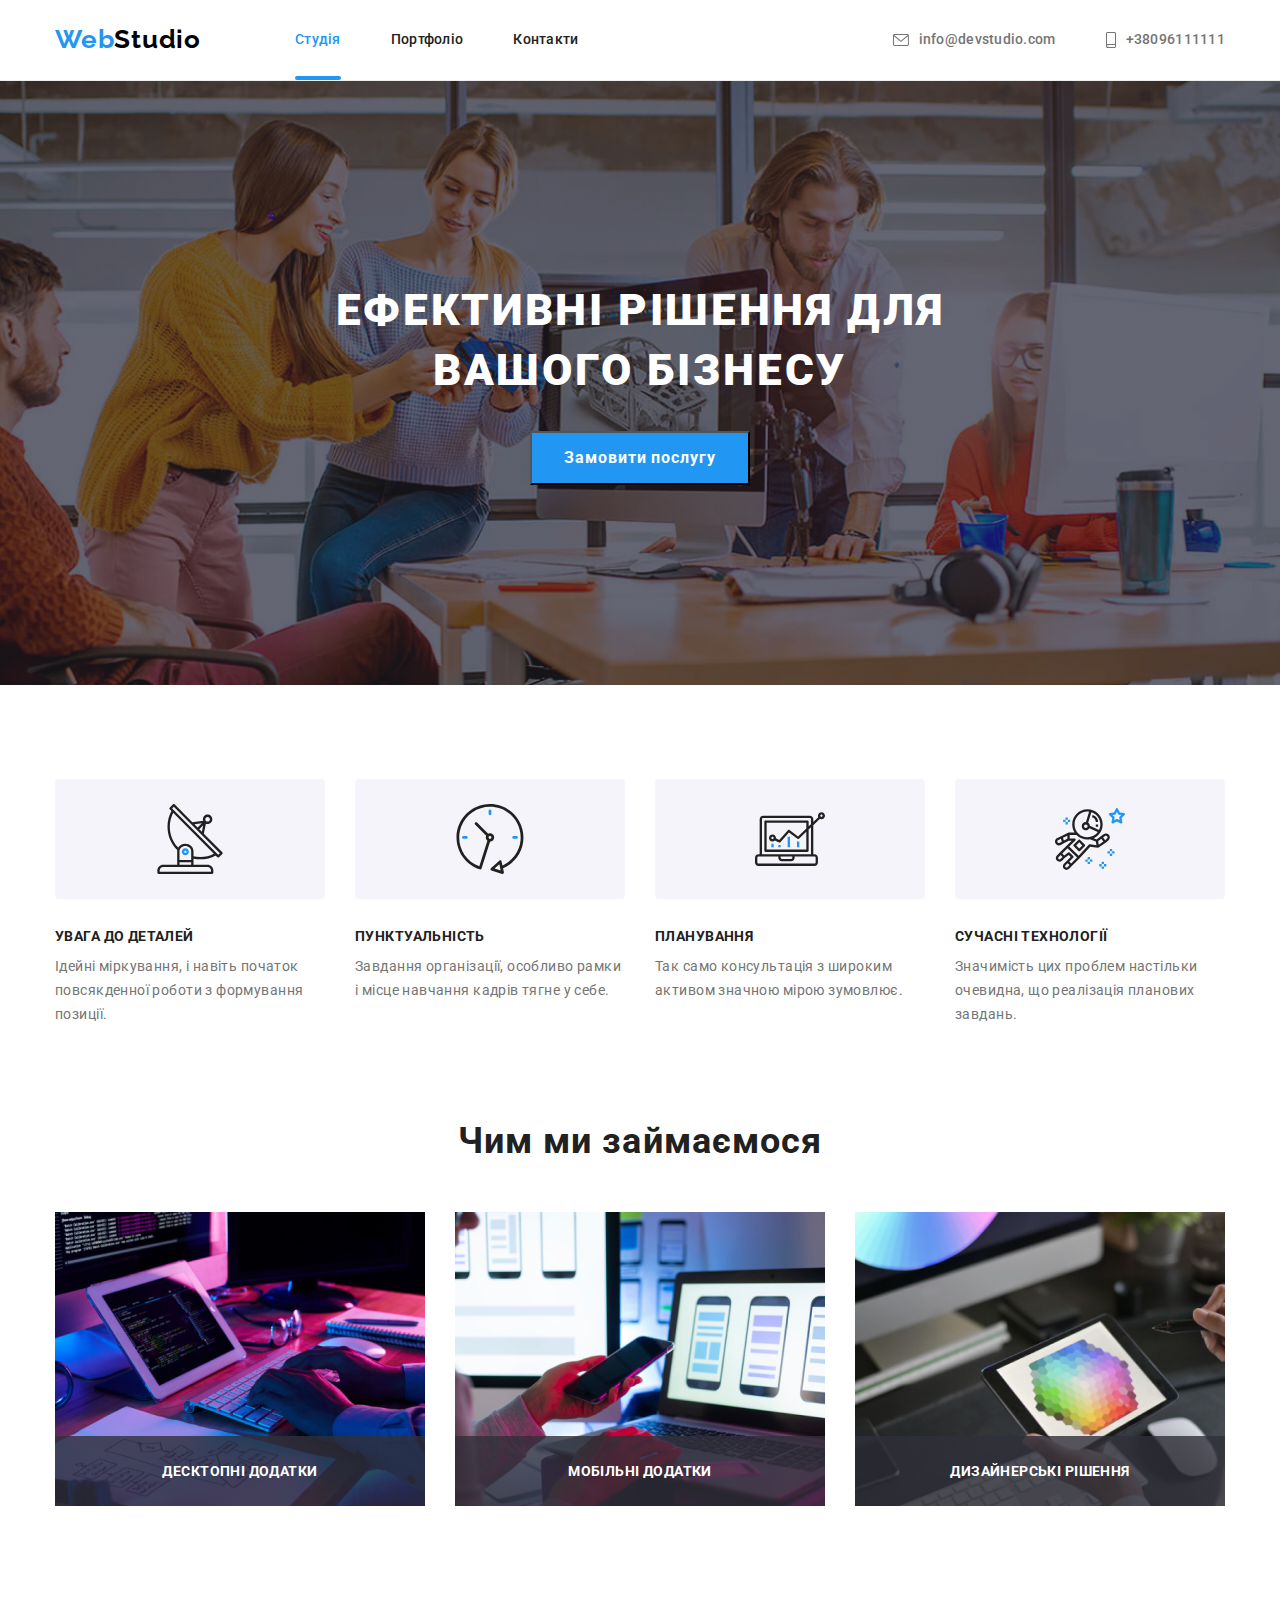
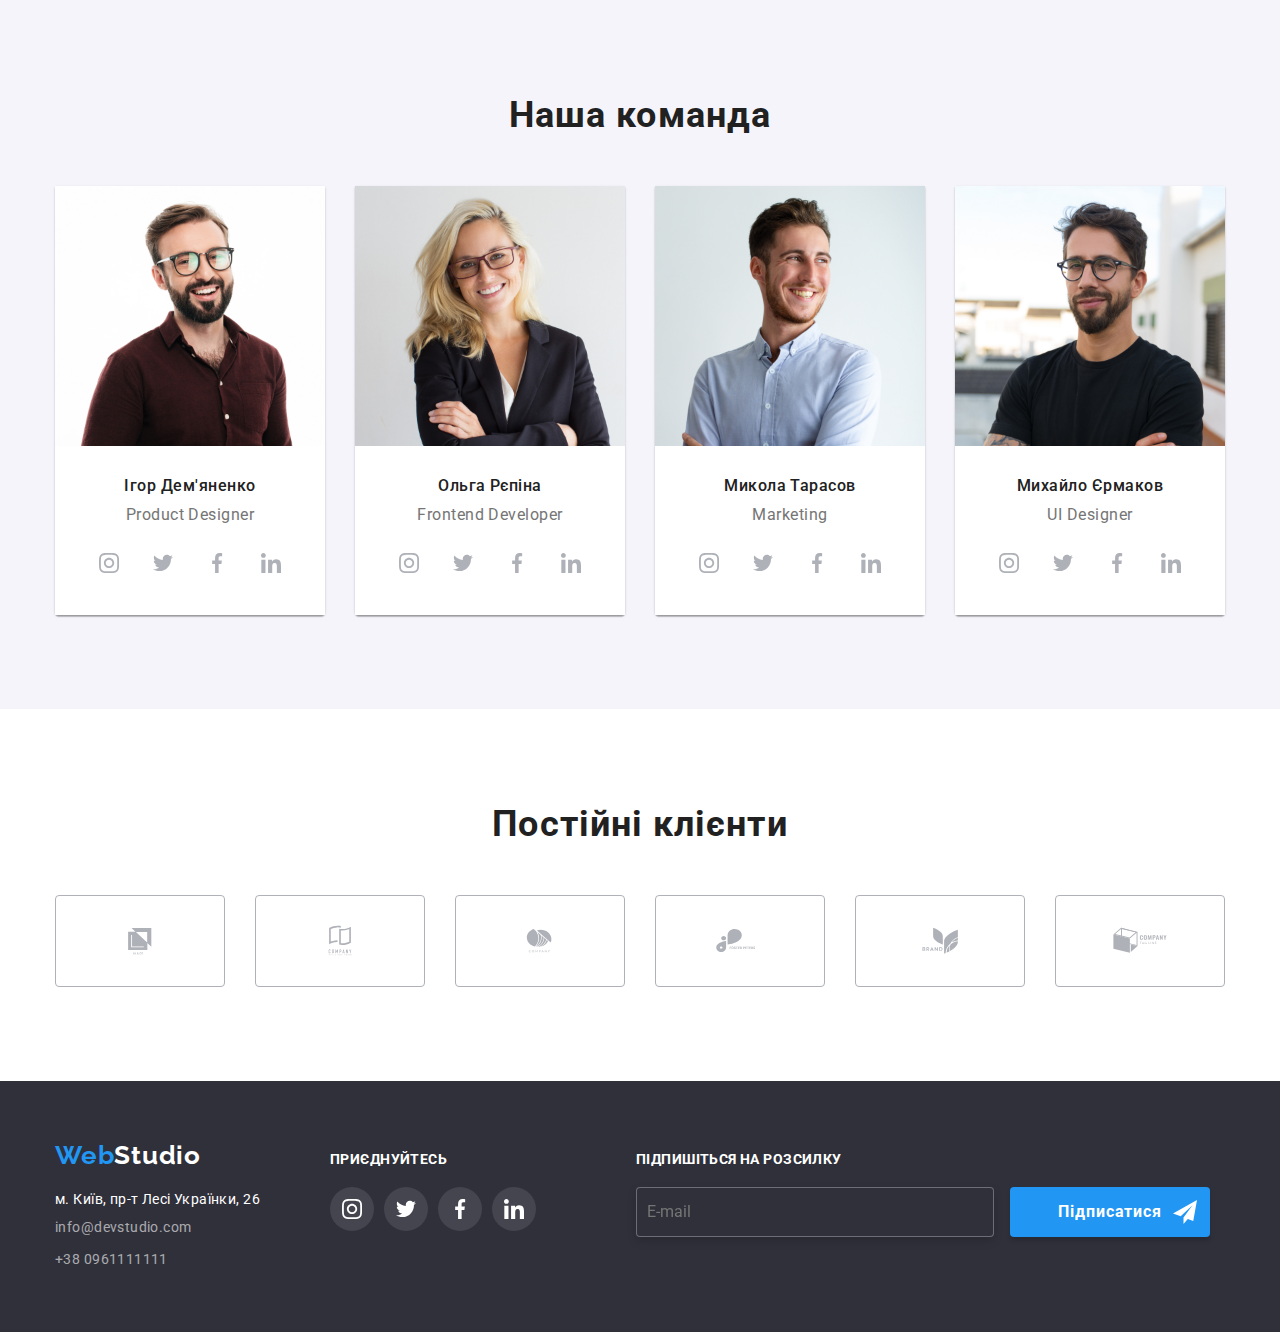
==== index.html @ 2a067285 "update1.css" ====
<!DOCTYPE html>
<html lang="uk">
  <head>
    <meta charset="UTF-8" />
    <meta http-equiv="X-UA-Compatible" content="IE=edge" />
    <meta name="viewport" content="width=device-width, initial-scale=1.0" />
    <link rel="preconnect" href="https://fonts.googleapis.com" />
    <link rel="preconnect" href="https://fonts.gstatic.com" crossorigin />
    <link
      href="https://fonts.googleapis.com/css2?family=Raleway:wght@700&family=Roboto:wght@400;500;700;900&display=swap"
      rel="stylesheet"
    />
    <link
      rel="stylesheet"
      href="https://cdnjs.cloudflare.com/ajax/libs/modern-normalize/1.1.0/modern-normalize.min.css"
    />

    <link rel="stylesheet" href="./css/style.css" />
    <title>Document</title>
  </head>
  <body>
    <header class="page-header">
      <!-- logo -->
      <div class="container main-nav">
        <nav class="logo-item">
          <a href="" class="logo-header">
            Web<span class="logo-item-header">Studio</span>
          </a>
          <!-- navigation -->
          <ul class="nav-list">
            <li class="item">
              <a href="./index.html" class="nav-list-link active-page"
                >Студія</a
              >
            </li>
            <li class="item">
              <a href="./portfolio.html" class="nav-list-link">Портфоліо</a>
            </li>
            <li class="item"><a href="" class="nav-list-link">Контакти</a></li>
          </ul>
        </nav>

        <!-- contacts -->

        <ul class="contacts-list">
          <li class="item">
            <a href="mailto:info@devstudio.com" class="contact-list-link"
              ><svg class="icon" width="16px" height="12px">
                <use href="./images/icons.svg/sprite11.svg#envelope-2"></use>
              </svg>
              info@devstudio.com</a
            >
          </li>
          <li class="item">
            <a href="tel:+380961111111" class="contact-list-link"
              ><svg class="icon" width="10px" height="16px">
                <use href="./images/icons.svg/sprite11.svg#smartphone2"></use>
              </svg>
              +38096111111</a
            >
          </li>
        </ul>
      </div>
    </header>

    <main>
      <section class="section hero">
        <div class="container">
          <h1 class="hero-text">Ефективні рішення для вашого бізнесу</h1>

          <button class="hero-button" data-modal-open type="button">
            Замовити послугу
          </button>
        </div>
        <!-- <div class="backdrop is-hidden" data-modal>
          <div class="modal">
            

            <button class="close-icon" type="button" data-modal-close>
              <svg width="18px" height="18px">
                <use href="./images/icons.svg/sprite1.svg#close-icon"></use>
              </svg>
            </button>
            <form class="contact-form">
              <p>Залиште свої дані, ми вам передзвонимо</p>
              <label class="contact-form-field">
                Ім'я
                <input
                  name="user_name"
                 
                  class="contact-form-input"
                  type="text"
                  required
                  pattern="^[а-яА-Я]+\s[а-яА-Я]+$"
                  title="Username must be two words separated by space."
                />
              </label>
              <label class="contact-form-field">
                Телефон
                <input
                  name="user_phone"
                 
                  class="contact-form-input"
                  type="tel"
                  required
                  pattern="/^(\s*)?(\+)?([- _():=+]?\d[- _():=+]?){10,14}(\s*)?$/"
                  title="096-xx-xx-xx"
                />
              </label>
              <label class="contact-form-field">
                Пошта
                <input
                  name="user_email"
                  required
                  class="contact-form-input"
                  type="email"
                  title=".....@.xxx"
                />
              </label>
              <label>
                Коментар
                <textarea
                  name=""
                  class="contact-form-message"
                  placeholder="Введіть текст"
                ></textarea>
              </label>
              <div class="contact-form-checkbox-wrapper">
                <input
                  name="accept-policy"
                  type="checkbox"
                  class="contact-form-checkbox"required
                />
                <label for="" class="contact-form-checkbox-lable"
                  >Погоджуюся з розсилкою та приймаю
                  <a href="">Умови договору</a>
                </label>
              </div>
              <button type="submit" class="contact-form-submit">
                Відправити
              </button>
            </form>
          </div>
        </div> -->
      </section>

      <section class="section-item">
        <div class="container">
          <ul class="preference">
            <li class="list-item">
              <div class="icon-container">
                <svg class="icon" width="70px" height="70px">
                  <use href="./images/icons.svg/sprite1.svg#antenna"></use>
                </svg>
              </div>
              <h3 class="preference-list">УВАГА ДО ДЕТАЛЕЙ</h3>
              <p class="preference-list-text">
                Ідейні міркування, і навіть початок повсякденної роботи з
                формування позиції.
              </p>
            </li>
            <li class="list-item">
              <div class="icon-container">
                <svg class="icon" width="70px" height="70px">
                  <use href="./images/icons.svg/sprite1.svg#clock"></use>
                </svg>
              </div>
              <h3 class="preference-list">ПУНКТУАЛЬНІСТЬ</h3>
              <p class="preference-list-text">
                Завдання організації, особливо рамки і місце навчання кадрів
                тягне у себе.
              </p>
            </li>
            <li class="list-item">
              <div class="icon-container">
                <svg class="icon" width="70px" height="70px">
                  <use href="./images/icons.svg/sprite1.svg#diagram"></use>
                </svg>
              </div>
              <h3 class="preference-list">ПЛАНУВАННЯ</h3>
              <p class="preference-list-text">
                Так само консультація з широким активом значною мірою зумовлює.
              </p>
            </li>
            <li class="list-item">
              <div class="icon-container">
                <svg class="icon" width="70px" height="70px">
                  <use href="./images/icons.svg/sprite1.svg#astronaut"></use>
                </svg>
              </div>
              <h3 class="preference-list">СУЧАСНІ ТЕХНОЛОГІЇ</h3>
              <p class="preference-list-text">
                Значимість цих проблем настільки очевидна, що реалізація
                планових завдань.
              </p>
            </li>
          </ul>
        </div>
      </section>

      <section class="section">
        <div class="container">
          <h2 class="discribe-item">Чим ми займаємося</h2>
          <ul class="discribe-list">
            <li class="discribe-element">
              <div class="discribe-element-icon">
                <img
                  class="img-item"
                  src="images/img1.jpg"
                  width="370"
                  alt="Робочий процес з гаджетами"
                />
                <div class="lable">
                  <h3 class="lable-title">Десктопні додатки</h3>
                </div>
              </div>
            </li>
            <li class="discribe-element">
              <div class="discribe-element-icon">
                <img
                  class="img-item"
                  src="images/img2.jpg"
                  width="370"
                  alt="Робочий процес з гаджетами"
                />
                <div class="lable">
                  <h3 class="lable-title">Мобільні додатки</h3>
                </div>
              </div>
            </li>
            <li class="discribe-element">
              <div class="discribe-element-icon">
                <img
                  class="img-item"
                  src="images/img3.jpg"
                  width="370"
                  alt="Робочий процес з гаджетами"
                />
                <div class="lable">
                  <h3 class="lable-title">Дизайнерські рішення</h3>
                </div>
              </div>
            </li>
          </ul>
        </div>
      </section>

      <section class="team section">
        <div class="container">
          <h2 class="discribe-team">Наша команда</h2>
          <ul class="team-list">
            <li class="team-list-element">
              <img
                class="img-item"
                src="images/img4.jpg"
                width="270"
                alt="Фото працівника"
              />
              <div class="team-members-discribe">
                <h3 class="team-members">Ігор Дем'яненко</h3>
                <p class="team-members-text">Product Designer</p>

                <ul class="list-links">
                  <li class="list-links-item">
                    <a class="links-item" href="">
                      <svg class="links-icon" width="20px" height="20px">
                        <use
                          href="./images/icons.svg/sprite1.svg#instagram-2"
                        ></use>
                      </svg>
                    </a>
                  </li>
                  <li class="list-links-item">
                    <a class="links-item" href="">
                      <svg class="links-icon" width="20px" height="20px">
                        <use
                          href="./images/icons.svg/sprite1.svg#twitter-1"
                        ></use>
                      </svg>
                    </a>
                  </li>
                  <li class="list-links-item">
                    <a class="links-item" href="">
                      <svg class="links-icon" width="20px" height="20px">
                        <use
                          href="./images/icons.svg/sprite1.svg#facebook-1"
                        ></use>
                      </svg>
                    </a>
                  </li>
                  <li class="list-links-item">
                    <a class="links-item" href="">
                      <svg class="links-icon" width="20px" height="20px">
                        <use
                          href="./images/icons.svg/sprite1.svg#linkedin-1"
                        ></use>
                      </svg>
                    </a>
                  </li>
                </ul>
              </div>
            </li>
            <li class="team-list-element">
              <img
                class="img-item"
                src="images/img5.jpg"
                width="270"
                alt="Фото працівника"
              />
              <div class="team-members-discribe">
                <h3 class="team-members">Ольга Рєпіна</h3>
                <p class="team-members-text">Frontend Developer</p>
                <ul class="list-links">
                  <li class="list-links-item">
                    <a class="links-item" href="">
                      <svg class="links-icon" width="20x" height="20px">
                        <use
                          href="./images/icons.svg/sprite1.svg#instagram-2"
                        ></use>
                      </svg>
                    </a>
                  </li>
                  <li class="list-links-item">
                    <a class="links-item" href="">
                      <svg class="links-icon" width="20px" height="20px">
                        <use
                          href="./images/icons.svg/sprite1.svg#twitter-1"
                        ></use>
                      </svg>
                    </a>
                  </li>
                  <li class="list-links-item">
                    <a class="links-item" href="">
                      <svg class="links-icon" width="20px" height="20px">
                        <use
                          href="./images/icons.svg/sprite1.svg#facebook-1"
                        ></use>
                      </svg>
                    </a>
                  </li>
                  <li class="list-links-item">
                    <a class="links-item" href="">
                      <svg class="links-icon" width="20px" height="20px">
                        <use
                          href="./images/icons.svg/sprite1.svg#linkedin-1"
                        ></use>
                      </svg>
                    </a>
                  </li>
                </ul>
              </div>
            </li>
            <li class="team-list-element">
              <img
                class="img-item"
                src="images/img6.jpg"
                width="270"
                alt="Фото працівника"
              />
              <div class="team-members-discribe">
                <h3 class="team-members">Микола Тарасов</h3>
                <p class="team-members-text">Marketing</p>
                <ul class="list-links">
                  <li class="list-links-item">
                    <a class="links-item" href="">
                      <svg class="links-icon" width="20px" height="20px">
                        <use
                          href="./images/icons.svg/sprite1.svg#instagram-2"
                        ></use>
                      </svg>
                    </a>
                  </li>
                  <li class="list-links-item">
                    <a class="links-item" href="">
                      <svg class="links-icon" width="20px" height="20px">
                        <use
                          href="./images/icons.svg/sprite1.svg#twitter-1"
                        ></use>
                      </svg>
                    </a>
                  </li>
                  <li class="list-links-item">
                    <a class="links-item" href="">
                      <svg class="links-icon" width="20px" height="20px">
                        <use
                          href="./images/icons.svg/sprite1.svg#facebook-1"
                        ></use>
                      </svg>
                    </a>
                  </li>
                  <li class="list-links-item">
                    <a class="links-item" href="">
                      <svg class="links-icon" width="20px" height="20px">
                        <use
                          href="./images/icons.svg/sprite1.svg#linkedin-1"
                        ></use>
                      </svg>
                    </a>
                  </li>
                </ul>
              </div>
            </li>
            <li class="team-list-element">
              <img
                class="img-item"
                src="images/img7.jpg"
                width="270"
                alt="Фото працівника"
              />
              <div class="team-members-discribe">
                <h3 class="team-members">Михайло Єрмаков</h3>
                <p class="team-members-text">UI Designer</p>
                <ul class="list-links">
                  <li class="list-links-item">
                    <a class="links-item" href="">
                      <svg class="links-icon" width="20px" height="20px">
                        <use
                          href="./images/icons.svg/sprite1.svg#instagram-2"
                        ></use>
                      </svg>
                    </a>
                  </li>
                  <li class="list-links-item">
                    <a class="links-item" href="">
                      <svg class="links-icon" width="20px" height="20px">
                        <use
                          href="./images/icons.svg/sprite1.svg#twitter-1"
                        ></use>
                      </svg>
                    </a>
                  </li>
                  <li class="list-links-item">
                    <a class="links-item" href="">
                      <svg class="links-icon" width="20px" height="20px">
                        <use
                          href="./images/icons.svg/sprite1.svg#facebook-1"
                        ></use>
                      </svg>
                    </a>
                  </li>
                  <li class="list-links-item">
                    <a class="links-item" href="">
                      <svg class="links-icon" width="20px" height="20px">
                        <use
                          href="./images/icons.svg/sprite1.svg#linkedin-1"
                        ></use>
                      </svg>
                    </a>
                  </li>
                </ul>
              </div>
            </li>
          </ul>
        </div>
      </section>
      <section class="section">
        <div class="container">
          <h2 class="discribe-clients">Постійні клієнти</h2>
          <ul class="clients-list">
            <li class="clients-item">
              <a class="clients-list-link" href="">
                <svg class="clients-icon" width="106px" height="60px">
                  <use href="./images/icons.svg/sprite1.svg#client-1"></use>
                </svg>
              </a>
            </li>
            <li class="clients-item">
              <a class="clients-list-link" href="">
                <svg class="clients-icon" width="106px" height="60px">
                  <use href="./images/icons.svg/sprite1.svg#client-2"></use>
                </svg>
              </a>
            </li>
            <li class="clients-item">
              <a class="clients-list-link" href="">
                <svg class="clients-icon" width="106px" height="60px">
                  <use href="./images/icons.svg/sprite1.svg#client-3"></use>
                </svg>
              </a>
            </li>
            <li class="clients-item">
              <a class="clients-list-link" href="">
                <svg class="clients-icon" width="106px" height="60px">
                  <use href="./images/icons.svg/sprite1.svg#client-4"></use>
                </svg>
              </a>
            </li>
            <li class="clients-item">
              <a class="clients-list-link" href="">
                <svg class="clients-icon" width="106px" height="60px">
                  <use href="./images/icons.svg/sprite1.svg#client-5"></use>
                </svg>
              </a>
            </li>
            <li>
              <a class="clients-list-link" href="">
                <svg class="clients-icon" width="106px" height="60px">
                  <use href="./images/icons.svg/sprite1.svg#client-6"></use>
                </svg>
              </a>
            </li>
          </ul>
        </div>
      </section>
    </main>

    <footer class="footer">
      <div class="container-footer">
        <div>
          <a href="" class="logo-footer">
            Web<span class="logo-item-footer">Studio</span>
          </a>
          <address>
            <p class="adress">м. Київ, пр-т Лесі Українки, 26</p>
            <ul class="footer-contact-list">
              <li class="footer-item">
                <a href="mailto:info@devstudio.com" class="contact-adress-link"
                  >info@devstudio.com</a
                >
              </li>
              <li>
                <a href="tel:+380961111111" class="contact-adress-link"
                  >+38 0961111111</a
                >
              </li>
            </ul>
          </address>
        </div>
        <div class="footer-links-container">
          <h3 class="footer-links-title">Приєднуйтесь</h3>
          <ul class="footer-social-links">
            <li class="list-links-item">
              <a class="links-item-footer" href="">
                <svg class="links-icon-footer" width="20px" height="20px">
                  <use href="./images/icons.svg/sprite1.svg#instagram-2"></use>
                </svg>
              </a>
            </li>
            <li class="list-links-item">
              <a class="links-item-footer" href="">
                <svg class="links-icon-footer" width="20px" height="20px">
                  <use href="./images/icons.svg/sprite1.svg#twitter-1"></use>
                </svg>
              </a>
            </li>
            <li class="list-links-item">
              <a class="links-item-footer" href="">
                <svg class="links-icon-footer" width="20px" height="20px">
                  <use href="./images/icons.svg/sprite1.svg#facebook-1"></use>
                </svg>
              </a>
            </li>
            <li class="list-links-item">
              <a class="links-item-footer" href="">
                <svg class="links-icon-footer" width="20px" height="20px">
                  <use href="./images/icons.svg/sprite1.svg#linkedin-1"></use>
                </svg>
              </a>
            </li>
          </ul>
        </div>
        <form class="e-mail-input">
          <p class="subscribe-news-title">ПІДПИШІТЬСЯ НА РОЗСИЛКУ</p>
         <input  name="user_email" class="subscribe-news" type="email" placeholder="E-mail"required> 
         <button type="submit" class="subscribe-news-bth">Підписатися
          <svg class="icon-send" width="24px" height="24px"> 
            <use href="./images/icons.svg/sprite1.svg#icon-icon-send"></use>
          </svg>
         </button>
        </form>
      </div>
    </footer>
    <div class="backdrop is-hidden" data-modal>
      <div class="modal">
        <p class="form-top">Залиште свої дані, ми вам передзвонимо</p>
        <button class="close-icon" type="button" data-modal-close>
          <svg class="close-icon-item" width="18px" height="18px">
            <use href="./images/icons.svg/sprite1.svg#close-icon"></use>
          </svg>
        </button>
        <form class="contact-form">
          <label class="contact-form-field">
            <span class="field-item">Ім'я</span>
            <span class="contact-form-input-wrapper">
              <input
                name="user_name"
                class="contact-form-input"
                type="text"
                required
                pattern="^[а-яА-Я]+\s[а-яА-Я]+$"
                title="Ім'я та Прізвище"
              />
              <svg class=" form-icon" width= "18px" height="18px">
                <use href="./images/icons.svg/sprite1.svg#icon-person-black-18dp-1"> </use>
              </svg>
            </span>
          </label>
          <label class="contact-form-field">
            <span class="field-item">Телефон</span>
             <span class="contact-form-input-wrapper">
            <input
              name="user_phone"
              class="contact-form-input"
              type="tel"
              required
              pattern="/^(\s*)?(\+)?([- _():=+]?\d[- _():=+]?){10,14}(\s*)?$/"
              title="096-xx-xx-xx"
            />
            <svg class=" form-icon" width= "18px" height="18px">
                <use href="./images/icons.svg/sprite1.svg#icon-phone-black-18dp-1"> </use>
              </svg>
             </span>
          </label>
          <label class="contact-form-field">
            <span class="field-item"> Пошта</span>
            <span class="contact-form-input-wrapper">
            <input
              name="user_email"
              required
              class="contact-form-input"
              type="email"
              title=".....@.xxx"
            />
            <svg class=" form-icon" width= "18px" height="18px">
                <use href="./images/icons.svg/sprite1.svg#icon-email-black-18dp-1"> </use>
              </svg>
            </span>
          </label>
          <label class="contact-form-field-message">
            <span class="field-item">Коментар</span>
            <textarea
              name=""
              class="contact-form-message"
              placeholder="Введіть текст"
            ></textarea>
          </label>
          <div class="contact-form-checkbox-wrapper">
            <input
              name="accept-policy"
              type="checkbox"
              class="contact-form-checkbox visually-hidden"
              id="policy-checkbox"
              required
            />
            <label for="policy-checkbox" class="contact-form-checkbox-lable"
              > <span class="policy-text">Погоджуюся з розсилкою та приймаю </span> 
              <a href=""><span class="offer-link">Умови договору</span></a>
            </label>
          </div>
          <button type="submit" class="contact-form-submit">Відправити</button>
        </form>
      </div>
    </div>
    <script src="./js/modal.js"></script>
  </body>
</html>
---- css/style.css ----
html {
  box-sizing: border-box;
}

*,
*::before,
*::after {
  box-sizing: inherit;
}

body {
  font-family: "Roboto", sans-serif;
  font-style: normal;

  color: #212121;
}

:root {
  --accent-color: #2196f3;
  --secondary-accent-color: #f5f4fa;
  --primary-text-color: #212121;
  --secondary-text-color: #757575;
  --background-footer-color: #2f303a;
  --timing-function: cubic-bezier(0.4, 0, 0.2, 1);
  --duration: 250ms;
}

ul {
  list-style: none;
}

/* header  */

.container {
  margin-left: auto;
  margin-right: auto;
  padding-left: 15px;
  padding-right: 15px;
  width: 1200px;
}

.section {
  padding-bottom: 94px;
  padding-top: 94px;
}

.section-item {
  padding-top: 94px;
}
.page-header {
  border-bottom: 1px solid #eeeeee;
}
.main-nav {
  display: flex;
  align-items: center;
  justify-content: space-between;
}

/* logo */

.logo-header {
  font-family: "Raleway";

  font-weight: 700;
  font-size: 26px;
  margin-right: 94px;

  letter-spacing: 0.03em;

  color: #2196f3;
  text-decoration: none;
}

.logo-item {
  display: flex;
  align-items: center;
}
.logo-item-header {
  font-family: "Raleway";

  font-weight: 700;
  font-size: 26px;

  letter-spacing: 0.03em;
  color: #000000;
  text-decoration: none;
}

/* навігація */

.nav-list {
  margin: 0;
  padding: 0;
  display: flex;
}
.nav-list .item {
  margin-right: 50px;
}
.nav-list-link {
  font-weight: 500;
  font-size: 14px;
  line-height: 1.14;
  letter-spacing: 0.02em;
  color: var(--primary-text-color);
  text-decoration: none;
  display: block;
  position: relative;
  padding-top: 32px;
  padding-bottom: 32px;
  transition: color var(--duration) var(--timing-function);
}
.nav-list .item:last-child {
  margin-right: 0px;
}
.active-page {
  color: var(--accent-color);
}

.nav-list-link:active {
  color: var(--accent-color);
}
.nav-list-link:hover {
  color: var(--accent-color);
}
.nav-list-link:focus {
  color: var(--accent-color);
}
.nav-list-link.active-page::after {
  content: "";
  position: absolute;
  left: 0;
  bottom: 0;
  background: #2196f3;
  border-radius: 2px;

  display: block;
  width: 100%;
  height: 4px;
}

/* адреса в шапці (телефон + пошта*/

.contacts-list {
  margin-top: 0px;
  margin-bottom: 0px;
  padding: 0;
  display: flex;
}

.contact-list-link {
  font-weight: 500;
  font-size: 14px;
  line-height: 1.14;
  letter-spacing: 0.02em;

  color: #757575;
  text-decoration: none;
  display: flex;
  align-items: center;
  justify-content: center;
  transition: color var(--duration) var(--timing-function);
}
.contact-list-link:hover,
.contact-list-link:focus {
  color: var(--accent-color);
  fill: currentColor;
}

.contacts-list .item + .item {
  margin-left: 50px;
}

.contact-list-link > .icon {
  margin-right: 10px;
  fill: #afb1b8;
  fill: currentColor;
}

/* MAIN */
.title-centered {
  text-align: center;
}

/* блок герой */

.hero {
  max-width: 1600px;
  margin: 0px auto;
  background-image: linear-gradient(
      to right,
      rgba(47, 48, 58, 0.4),
      rgba(47, 48, 58, 0.4)
    ),
    url("../images/Img\ bg.jpg");
  background-color: #c4c4c4;
  background-size: cover;

  background-position: center;
  text-align: center;
  padding-bottom: 200px;
  padding-top: 200px;
}

.hero-text {
  display: inline-block;
  font-weight: 900;
  font-size: 44px;
  line-height: 1.36;
  margin-top: 0px;

  margin-bottom: 30px;

  width: 696px;
  align-items: center;
  text-align: center;
  letter-spacing: 0.06em;
  text-transform: uppercase;

  color: #ffffff;
}

/* кнопка Замовити послугу */

.hero-button {
  background: #2196f3;

  font-weight: 700;
  font-size: 16px;
  line-height: 1.9;
  letter-spacing: 0.06em;

  color: #ffffff;
  align-items: center;
  cursor: pointer;
  display: block;
  margin-left: auto;
  margin-right: auto;

  padding: 10px 32px;
}

.backdrop {
  position: fixed;
  top: 0;
  left: 0;
  width: 100%;
  height: 100%;

  z-index: 3;
  background-color: rgba(0, 0, 0, 0.2);
  transition: opacity var(--duration) var(--timing-function),
    visibility var(--duration) var(--timing-function);
}

.backdrop.is-hidden {
  opacity: 0;
  pointer-events: none;
  visibility: hidden;
}

.backdrop.is-hidden .modal {
  transform: translate(-50%, -50%) scale(0.5);
}

.modal {
  position: absolute;
  top: 50%;
  left: 50%;
  background: #ffffff;
  box-shadow: 0px 1px 3px rgba(0, 0, 0, 0.12), 0px 1px 1px rgba(0, 0, 0, 0.14),
    0px 2px 1px rgba(0, 0, 0, 0.2);
  border-radius: 4px;
  padding: 40px;
  width: 528px;
  height: 581px;
  background-color: #fff;
  transform: translate(-50%, -50%) scale(1);
  transition: transform var(--duration) var(--timing-function);
}
.close-icon {
  position: absolute;
  top: 8px;
  right: 8px;
  padding: 0;
  width: 30;
  height: 30;
  cursor: pointer;
  display: flex;
  justify-content: center;
  text-align: center;
  background-color: transparent;
  border-radius: 50%;
  border: 1px solid rgba(0, 0, 0, 0.1);
}

/* альтернатива постановки форм в полі замовлення */
/* .contact-form{
display: flex;
flex-direction: column;

} 



/* Стилізація форми замовлення */

.contact-form-field {
  display: block;
  margin-bottom: 10px;
}
.contact-form-input {
  width: 100%;
  height: 40px;
  padding-left: 42px;
  border: 1px solid rgba(33, 33, 33, 0.2);
  border-radius: 4px;
  transition: border-color var(--duration) var(--timing-function);
}

.contact-form-input:focus {
  border-color: var(--accent-color);
  outline: none;
}
.contact-form-field-message {
  display: block;
  margin-bottom: 20px;
}
.contact-form-message {
  width: 100%;
  height: 120px;
  border: 1px solid rgba(33, 33, 33, 0.2);
  border-radius: 4px;

  padding: 10px 16px;
  resize: none;
  transition: border-color var(--duration) var(--timing-function);
}
.contact-form-message:focus {
  border-color: var(--accent-color);
  outline: none;
}

.contact-form-input:focus + .form-icon {
  fill: var(--accent-color);
}

.field-item {
  font-family: "Roboto";
  font-style: normal;
  font-weight: 400;
  font-size: 12px;
  line-height: 14px;

  letter-spacing: 0.01em;

  color: #757575;
}

.contact-form-input-wrapper {
  position: relative;
  margin-top: 4px;
  display: block;
}

.form-icon {
  position: absolute;
  top: 50%;
  transform: translateY(-50%);
  left: 12px;
  transition: transform var(--duration) var(--timing-function);
}
.form-top {
  margin: 0;
  margin-bottom: 12px;
  font-family: "Roboto";
  font-style: normal;
  font-weight: 700;
  font-size: 20px;
  line-height: 23px;
  text-align: center;
  letter-spacing: 0.03em;

  color: #212121;
}

.close-icon-item:hover {
  fill: var(--accent-color);
}

/* .close-icon-item:focus {
  fill: var(--accent-color);
} */
.policy-text {
  font-family: "Roboto";
  font-style: normal;
  font-weight: 400;
  font-size: 14px;
  line-height: 24px;

  letter-spacing: 0.03em;

  color: #757575;
}

.offer-link {
  margin-left: 7px;
  font-family: "Roboto";
  font-style: normal;
  font-weight: 400;
  font-size: 14px;
  line-height: 24px;

  letter-spacing: 0.03em;

  color: #757575;
  transition: var(--duration) var(--timing-function);
}

.offer-link:hover {
  color: var(--accent-color);
  transition: var(--duration) var(--timing-function);
}
.offer-link:focus {
  color: var(--accent-color);
  transition: var(--duration) var(--timing-function);
}

/* .contact-form-input:focus + .form-icon{
  transform: translateY(-50px);
} */

/* стилізація чекбоксу */

.contact-form-checkbox-lable {
  display: flex;
  align-items: center;
  font-size: 14px;
}

.contact-form-checkbox-lable::before {
  content: "";
  display: inline-block;
  width: 15px;
  height: 15px;
  border: 1.5px solid #212121;
  cursor: pointer;
  margin-right: 10px;
  border-radius: 2px;
  transition: var(--duration) var(--timing-function);
}

.contact-form-checkbox:checked + .contact-form-checkbox-lable::before {
  background-image: url(../images/icons.svg/icon-check.svg);
  background-origin: border-box;
  background-size: contain;
  border-color: #2196f3;
}
.contact-form-checkbox:focus + .contact-form-checkbox-lable::before {
  outline: 1px solid #757575;
}

.visually-hidden {
  position: absolute;
  width: 1px;
  height: 1px;
  margin: -1px;
  border: 0px;
  padding: 0px;
  white-space: nowrap;
  clip-path: inset(100%);
  clip: rect(0 0 0 0);
  overflow: hidden;
}

.contact-form-checkbox-wrapper {
  margin-bottom: 30px;
}
/* кнопка відправити в формі замовлення */
.contact-form-submit {
  display: block;
  margin: auto;
  width: 200px;
  height: 50px;
  background: #2196f3;
  transition: box-shadow var(--duration) var(--timing-function),
    background-color var(--duration) var(--timing-function);
  border-radius: 4px;
  border: none;

  text-align: center;
  letter-spacing: 0.06em;

  color: #ffffff;
  font-family: "Roboto";
  font-style: normal;
  font-weight: 700;
  font-size: 16px;
  line-height: 30px;
}
.contact-form-submit:hover {
  background: #188ce8;
  box-shadow: 0px 4px 4px rgba(0, 0, 0, 0.15);
}

/* .close-icon:hover{
  border-color: #2196f3;
} */

/* чим займаємося наші переваги */

.preference {
  margin: 0;
  padding: 0;

  display: flex;
}

.list-item {
  margin-right: 30px;
}

.preference .list-item:last-child {
  margin-right: 0px;
}

.preference-list {
  font-style: normal;
  font-weight: 700;
  font-size: 14px;
  line-height: 1.14;
  letter-spacing: 0.03em;
  text-transform: uppercase;
  width: 270px;
  margin-top: 0px;
  margin-bottom: 10px;
  color: #212121;
}
.preference-list-text {
  font-weight: 400;
  font-size: 14px;
  line-height: 1.7;
  letter-spacing: 0.03em;
  color: #757575;
  margin: 0;
  padding: 0;
}

.discribe-list {
  padding: 0;
  margin: 0px;

  display: flex;
  justify-content: space-between;
}

.img-item {
  display: block;
}

.discribe-item {
  font-weight: 700;
  font-size: 36px;
  line-height: 1.17;
  text-align: center;
  letter-spacing: 0.03em;
  margin-top: 0;
  margin-bottom: 50px;
  color: #212121;
}
.icon-container {
  width: 270px;
  height: 120px;
  background: #f5f4fa;
  border-radius: 4px;
  display: flex;
  align-items: center;
  justify-content: center;
  margin-bottom: 30px;
}

/* Альтернативний варіант розміщення картинок блоку Чим ми займаємося */

/* .discribe-element {

  width: 370px;
  margin-right: 30px;
}
.discribe-element:nth-child(3n){

   margin-right: 0px;
} */

.container-preference {
  margin-left: auto;
  margin-right: auto;
  padding-left: 15px;
  padding-right: 15px;
  width: 1230px;

  margin-bottom: 94px;
}
.lable {
  width: 370px;
  height: 70px;
  background: rgba(47, 48, 58, 0.8);
  position: absolute;
  right: 0;
  bottom: 0;
  display: flex;
  justify-content: center;
  pointer-events: none;
  align-items: center;
  z-index: index 1;
}
.discribe-element-icon {
  position: relative;
  z-index: -1;
}

.lable-title {
  margin: 0;
  font-family: "Roboto";
  font-style: normal;
  font-weight: 700;
  font-size: 14px;
  line-height: 16px;

  letter-spacing: 0.03em;
  text-transform: uppercase;

  color: #ffffff;
}

/* наша команда */

.team {
  background: #f5f4fa;
}
.discribe-team {
  font-weight: 700;
  font-size: 36px;
  line-height: 42px;
  text-align: center;
  letter-spacing: 0.03em;
  margin: 0px;

  margin-bottom: 50px;
  color: #212121;
}

.discribe-team-container {
  width: 1200px;
  margin-left: auto;
  margin-right: auto;
}
.team-list {
  margin: 0px;
  padding: 0px;

  display: flex;
}
/* Альтернативний варіант розбиття блоків Наша Команда */
.team-list-element {
  width: 270px;
  margin-right: 30px;
  box-shadow: 0px 1px 3px rgba(0, 0, 0, 0.12), 0px 1px 1px rgba(0, 0, 0, 0.14),
    0px 2px 1px rgba(0, 0, 0, 0.2);
  border-radius: 0px 0px 4px 4px;
}
.team-list-element:last-child {
  margin-right: 0px;
}
.team-list-element {
  color: #eeeeee;
}
.team-members {
  font-weight: 500;
  font-size: 16px;
  line-height: 1.19;
  text-align: center;
  letter-spacing: 0.03em;
  color: #212121;
  margin-top: 0px;
  margin-bottom: 10px;
}
.team-members-discribe {
  padding-top: 30px;
  padding-bottom: 30px;

  background-color: #ffffff;
}

.team-members-text {
  font-weight: 400;
  font-size: 16px;
  line-height: 1.19;
  text-align: center;
  letter-spacing: 0.03em;
  color: var(--secondary-text-color);
  margin-top: 0px;
  margin-bottom: 0px;
}
.list-links {
  padding: 0px;
  margin-top: 16px;

  display: flex;
  justify-content: center;
}
.list-links-item:not(:last-child) {
  margin-right: 10px;
}
.links-item {
  display: flex;
  align-items: center;
  justify-content: center;
  border-radius: 50%;
  width: 44px;
  height: 44px;
  transition: background-color var(--duration) var(--timing-function);
}

.links-item:hover,
.links-item:focus {
  background-color: var(--accent-color);
}

.links-item {
  background-color: #ffffff;
}
.links-item:hover .links-icon {
  fill: #fff;
}

.links-item:focus .links-icon {
  fill: #fff;
}

.links-icon {
  fill: #afb1b8;
  transition: fill var(--duration) var(--timing-function);
}

/* Постійні клієнти */

.discribe-clients {
  font-weight: 700;
  font-size: 36px;
  line-height: 1.17;
  text-align: center;
  letter-spacing: 0.03em;
  margin-top: 0;
  margin-bottom: 50px;
  color: #212121;
}
.clients-list {
  display: flex;
  margin: 0px;
  padding: 0px;
}

.clients-item:not(:last-child) {
  margin-right: 30px;
}

.clients-list-link {
  width: 170px;
  height: 92px;
  align-items: center;
  justify-content: center;
  border: 1px solid #afb1b8;
  border-radius: 4px;
  display: flex;

  transition: border var(--duration) var(--timing-function);
}
.clients-icon {
  display: flex;
  fill: #afb1b8;
  transition: fill var(--duration) var(--timing-function);
}

.clients-list-link:hover {
  border: 1px solid #2196f3;
}

.clients-list-link:focus {
  border: 1px solid #2196f3;
}

.clients-list-link:hover .clients-icon {
  fill: #2196f3;
}

.clients-list-link:focus .clients-icon {
  fill: #2196f3;
}

/* Footer */

.contact-adress-link {
  font-style: normal;
  font-weight: 400;
  font-size: 14px;
  line-height: 1.7;

  letter-spacing: 0.03em;

  color: rgba(255, 255, 255, 0.6);
  text-decoration: none;
  transition: color var(--duration) var(--timing-function);
}

.footer-contact-list {
  margin-bottom: 0;
  padding: 0;
  display: block;
  margin-top: 0px;
}
.contact-adress-link:hover {
  color: var(--accent-color);
}
.contact-adress-link:focus {
  color: var(--accent-color);
}
.adress {
  font-style: normal;
  font-weight: 400;
  font-size: 14px;

  display: block;
  letter-spacing: 0.03em;

  padding: 0;
  margin: 0;
  margin-bottom: 9px;
  color: #ffffff;
  transition: color var(--duration) var(--timing-function);
}
.adress:hover {
  color: var(--accent-color);
}
.adress:focus {
  color: var(--accent-color);
}

.logo-footer {
  font-family: "Raleway";

  font-weight: 700;
  font-size: 26px;

  margin-bottom: 20px;
  display: inline-block;
  letter-spacing: 0.03em;

  color: #2196f3;
  text-decoration: none;
}

.logo-item-footer {
  font-family: "Raleway";
  font-style: normal;
  font-weight: 700;
  font-size: 26px;

  letter-spacing: 0.03em;
  color: #ffffff;
  text-decoration: none;
}
.footer-item {
  margin-bottom: 9px;
}

.footer {
  background: var(--background-footer-color);
  padding-top: 60px;
  padding-bottom: 60px;
}

.footer-social-links {
  display: flex;
  margin: 0px;
  padding: 0px;
}

.footer-links-title {
  font-family: "Roboto";
  font-style: normal;
  font-weight: 700;
  font-size: 14px;
  line-height: 16px;
  letter-spacing: 0.03em;
  text-transform: uppercase;
  margin: 0px;
  margin-bottom: 20px;
  color: #ffffff;
}

.footer-links-container {
  display: block;
  margin-left: 70px;
}

.container-footer {
  margin-left: auto;
  margin-right: auto;
  padding-left: 15px;
  padding-right: 15px;
  width: 1200px;
  display: flex;

  align-items: baseline;
}

.links-item-footer {
  display: flex;
  align-items: center;
  justify-content: center;
  border-radius: 50%;
  width: 44px;
  height: 44px;
  background: rgba(255, 255, 255, 0.1);
  transition: background-color 250ms var(--timing-function);
}

.links-item-footer:hover,
.links-item-footer:focus {
  background-color: var(--accent-color);
}

.links-item-footer:hover .links-icon-footer {
  fill: #fff;
}

.links-item-footer:focus .links-icon-footer {
  fill: #fff;
}

.links-icon-footer {
  fill: #fff;
}

/* форма підписки на розсилку в футері */

.subscribe-news {
  width: 358px;
  height: 50px;
  padding-left: 10px;
  padding-right: 10px;
  color: #f5f4fa;
  border: 1px solid rgba(255, 255, 255, 0.3);
  filter: drop-shadow(0px 4px 4px rgba(0, 0, 0, 0.15));
  border-radius: 4px;
  background-color: #2f303a;
  margin-top: 20px;
  margin-right: 12px;
}

.subscribe-news-title {
  font-family: "Roboto";
  font-style: normal;
  font-weight: 700;
  font-size: 14px;
  line-height: 16px;
  letter-spacing: 0.03em;
  text-transform: uppercase;
  margin: 0px;
  color: #ffffff;
}
.subscribe-news-bth {
  position: relative;
  width: 200px;
  height: 50px;
  background: var(--accent-color);
  box-shadow: 0px 4px 4px rgba(0, 0, 0, 0.15);
  padding: 0px;
  border-radius: 4px;
  font-family: "Roboto";
  font-style: normal;
  font-weight: 700;
  font-size: 16px;
  line-height: 30px;
  border: none;

  letter-spacing: 0.06em;

  color: #ffffff;
}

.e-mail-input {
  margin-left: 100px;
}
.icon-send {
  position: absolute;

  top: 50%;
  right: 13px;
  transform: translateY(-50%);
}
/* Portfolio */

/* кнопки */

.selection-list {
  display: flex;
  justify-content: center;
  margin: 0px;
  padding: 0px;
  margin-bottom: 50px;
}

.selection-list .item {
  margin-right: 8px;
}

.selection-list .item:last-child {
  margin-right: 0px;
}
.section-list {
  display: flex;
  flex-wrap: wrap;
  margin: 0px;
  padding: 0px;
  gap: 30px;
}

.discribe-portfolio-item {
  padding: 20px 24px;
  border-left: 1px solid;

  border-bottom: 1px solid;

  border-right: 1px solid;
  border-color: #eeeeee;
}
.section-portfolio {
  padding-top: 94px;
  padding-bottom: 94px;
}

.buttons {
  font-weight: 500;
  font-size: 16px;
  line-height: 1.6;
  text-align: center;
  letter-spacing: 0.03em;
  padding: 6px 22px 6px 22px;
  color: #212121;
  background: #f5f4fa;
  border: none;
  border-radius: 4px;
  transition: background-color var(--duration) var(--timing-function),
    color var(--duration) var(--timing-function),
    box-shadow var(--duration) var(--timing-function);
}

.buttons:hover,
.buttons:focus {
  background-color: #2196f3;

  color: #ffffff;
  cursor: pointer;
  box-shadow: 0px 3px 1px rgba(0, 0, 0, 0.1), 0px 1px 2px rgba(0, 0, 0, 0.08),
    0px 2px 2px rgba(0, 0, 0, 0.12);
}

.button {
  font-weight: 500;
  font-size: 16px;
  line-height: 1.6;
  text-align: center;
  letter-spacing: 0.03em;
  background: #2196f3;
  color: #ffffff;
  padding: 6px 25px 6px 25px;
  border-radius: 4px;
  cursor: pointer;
  border: none;
  transition: box-shadow var(--duration) var(--timing-function);
}
.button:hover,
.button:focus {
  box-shadow: 0px 3px 1px rgba(0, 0, 0, 0.1), 0px 1px 2px rgba(0, 0, 0, 0.08),
    0px 2px 2px rgba(0, 0, 0, 0.12);
}

/* лінки портфоліо */

.link {
  text-decoration: none;
  display: block;
  transition: box-shadow var(--duration) var(--timing-function);
}

.link-name {
  font-family: "Roboto";

  font-weight: 700;
  font-size: 18px;
  line-height: 2;
  margin-bottom: 4px;
  margin-top: 0px;
  color: #212121;
  text-decoration: none;
}

.link-text {
  font-weight: 400;
  font-size: 16px;
  line-height: 1.9;
  margin: 0px;
  color: var(--secondary-text-color);
}

/* Альтернатива розміщення блоків Портфоліо*/

/* .section-list-element:nth-child(3n) {
  margin-right: 0px;
}
.section-list-element:nth-last-child(-n + 3) {
  margin-bottom: 0px;
} */

/* .section-list-element {
 
  
  margin-right: 30px;
  margin-bottom: 30px;
 
} */

.section-list-element .link:hover {
  box-shadow: 0px 1px 1px rgba(0, 0, 0, 0.12), 0px 4px 4px rgba(0, 0, 0, 0.06),
    1px 4px 6px rgba(0, 0, 0, 0.16);
}
.section-list-element > .link:focus {
  box-shadow: 0px 1px 1px rgba(0, 0, 0, 0.12), 0px 4px 4px rgba(0, 0, 0, 0.06),
    1px 4px 6px rgba(0, 0, 0, 0.16);
}

.hover-overlay {
  position: relative;

  overflow: hidden;
}

.description-text {
  position: absolute;
  top: 0;
  left: 0;
  width: 100%;
  height: 100%;
  background-color: rgba(33, 150, 243, 0.9);
  margin: 0px;
  padding: 63px 24px;
  color: #ffffff;
  font-size: 18px;
  font-weight: 400;
  line-height: 1.56;
  letter-spacing: 0.03em;
  transform: translateY(100%);
  transition: transform var(--duration) var(--timing-function);
}
.section-list-element > .link:hover .description-text {
  transform: translateY(0%);
}

.section-list-element > .link:focus .description-text {
  transform: translateY(0%);
}
/* .section-list-element{
  flex-basis: calc((100% / 3) - 30px);
} */
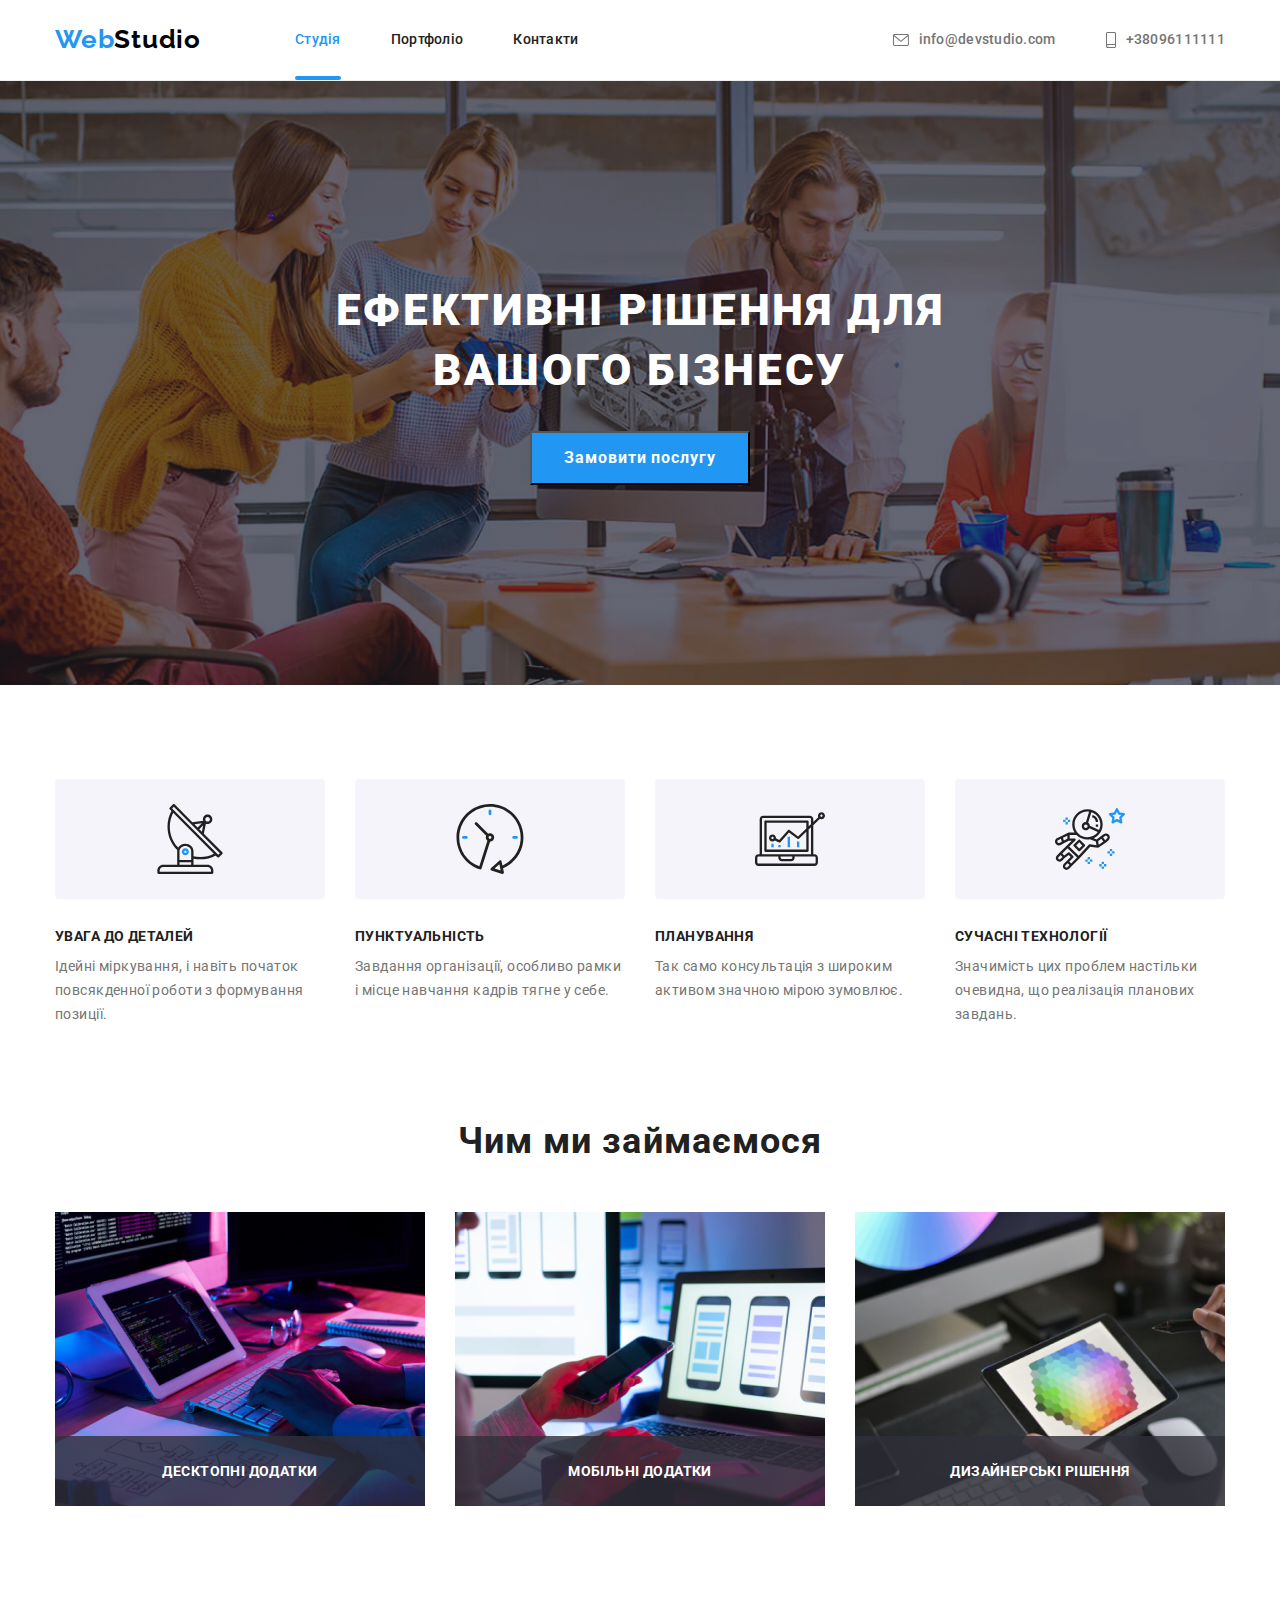
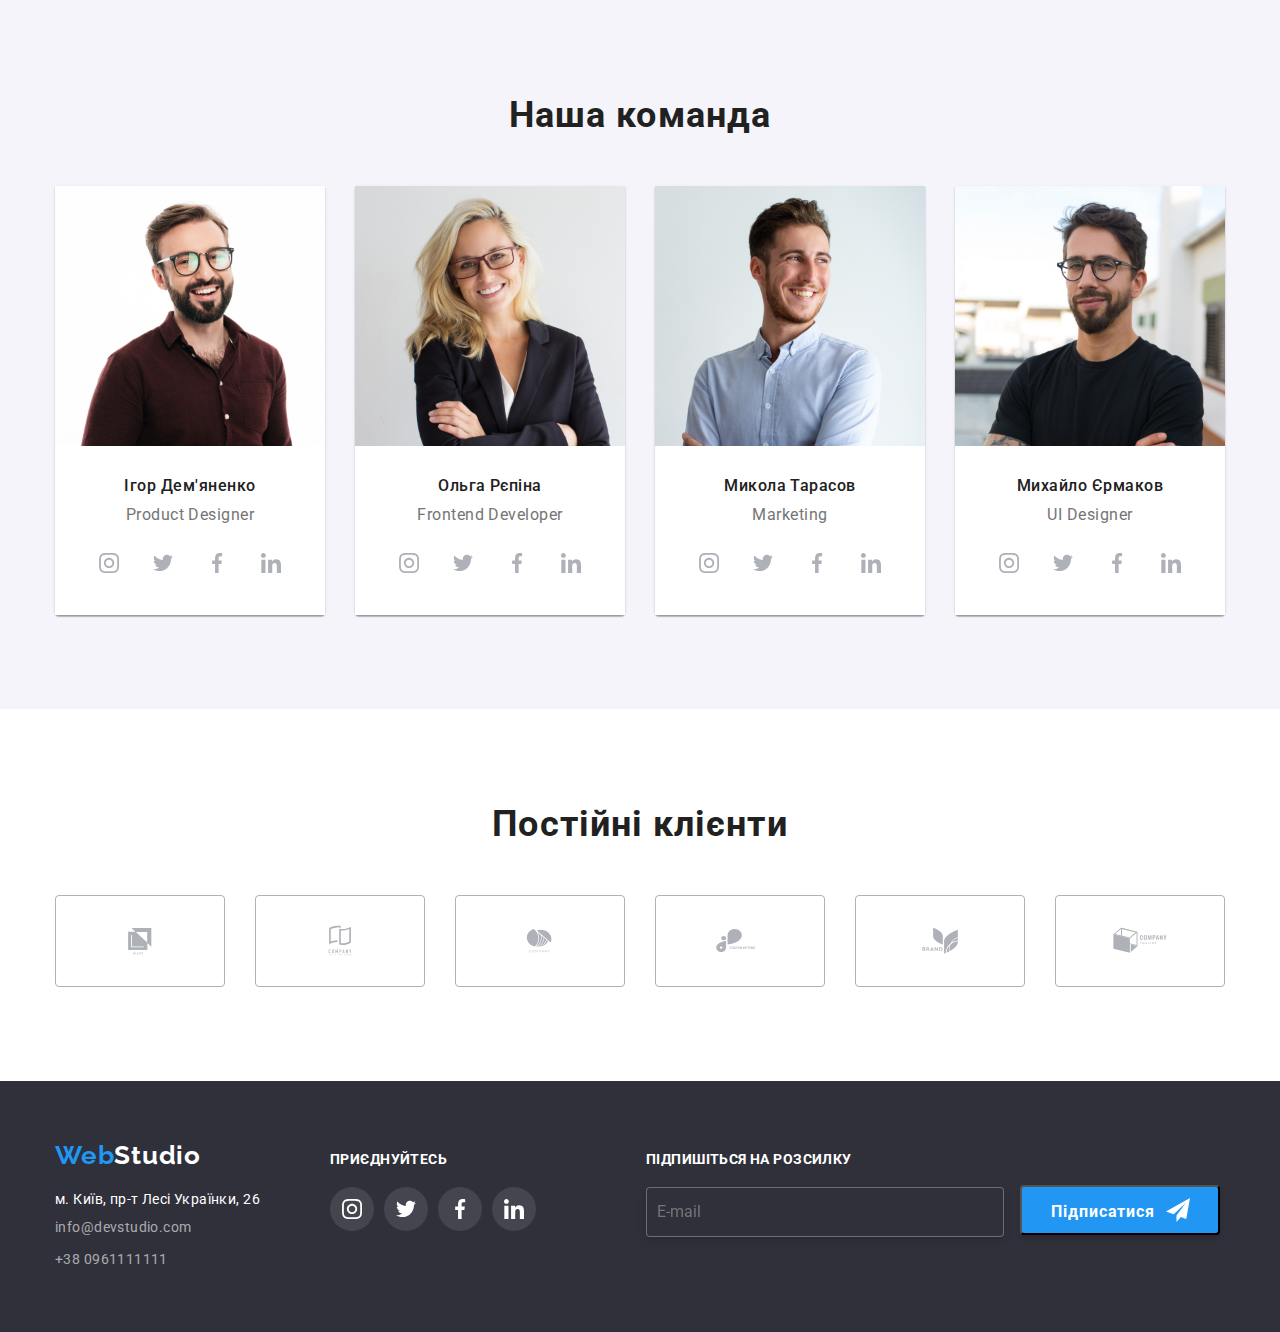
==== commit b6047e4d: "update.2css" ====
--- a/index.html
+++ b/index.html
@@ -561,12 +561,19 @@
         </div>
         <form class="e-mail-input">
           <p class="subscribe-news-title">ПІДПИШІТЬСЯ НА РОЗСИЛКУ</p>
-         <input  name="user_email" class="subscribe-news" type="email" placeholder="E-mail"required> 
-         <button type="submit" class="subscribe-news-bth">Підписатися
-          <svg class="icon-send" width="24px" height="24px"> 
-            <use href="./images/icons.svg/sprite1.svg#icon-icon-send"></use>
-          </svg>
-         </button>
+          <input
+            name="user_email"
+            class="subscribe-news"
+            type="email"
+            placeholder="E-mail"
+            required
+          />
+          <button type="submit" class="subscribe-news-bth">
+            <span class="bthn-icon">Підписатися</span>
+            <svg class="icon-send" width="24px" height="24px">
+              <use href="./images/icons.svg/sprite1.svg#icon-icon-send"></use>
+            </svg>
+          </button>
         </form>
       </div>
     </footer>
@@ -590,46 +597,52 @@
                 pattern="^[а-яА-Я]+\s[а-яА-Я]+$"
                 title="Ім'я та Прізвище"
               />
-              <svg class=" form-icon" width= "18px" height="18px">
-                <use href="./images/icons.svg/sprite1.svg#icon-person-black-18dp-1"> </use>
+              <svg class="form-icon" width="18px" height="18px">
+                <use
+                  href="./images/icons.svg/sprite1.svg#icon-person-black-18dp-1"
+                ></use>
               </svg>
             </span>
           </label>
           <label class="contact-form-field">
             <span class="field-item">Телефон</span>
-             <span class="contact-form-input-wrapper">
-            <input
-              name="user_phone"
-              class="contact-form-input"
-              type="tel"
-              required
-              pattern="/^(\s*)?(\+)?([- _():=+]?\d[- _():=+]?){10,14}(\s*)?$/"
-              title="096-xx-xx-xx"
-            />
-            <svg class=" form-icon" width= "18px" height="18px">
-                <use href="./images/icons.svg/sprite1.svg#icon-phone-black-18dp-1"> </use>
+            <span class="contact-form-input-wrapper">
+              <input
+                name="user_phone"
+                class="contact-form-input"
+                type="tel"
+                required
+                pattern="/^(\s*)?(\+)?([- _():=+]?\d[- _():=+]?){10,14}(\s*)?$/"
+                title="096-xx-xx-xx"
+              />
+              <svg class="form-icon" width="18px" height="18px">
+                <use
+                  href="./images/icons.svg/sprite1.svg#icon-phone-black-18dp-1"
+                ></use>
               </svg>
-             </span>
+            </span>
           </label>
           <label class="contact-form-field">
             <span class="field-item"> Пошта</span>
             <span class="contact-form-input-wrapper">
-            <input
-              name="user_email"
-              required
-              class="contact-form-input"
-              type="email"
-              title=".....@.xxx"
-            />
-            <svg class=" form-icon" width= "18px" height="18px">
-                <use href="./images/icons.svg/sprite1.svg#icon-email-black-18dp-1"> </use>
+              <input
+                name="user_email"
+                required
+                class="contact-form-input"
+                type="email"
+                title=".....@.xxx"
+              />
+              <svg class="form-icon" width="18px" height="18px">
+                <use
+                  href="./images/icons.svg/sprite1.svg#icon-email-black-18dp-1"
+                ></use>
               </svg>
             </span>
           </label>
           <label class="contact-form-field-message">
             <span class="field-item">Коментар</span>
             <textarea
-              name=""
+              name="user_textarea"
               class="contact-form-message"
               placeholder="Введіть текст"
             ></textarea>
@@ -642,8 +655,10 @@
               id="policy-checkbox"
               required
             />
-            <label for="policy-checkbox" class="contact-form-checkbox-lable"
-              > <span class="policy-text">Погоджуюся з розсилкою та приймаю </span> 
+            <label for="policy-checkbox" class="contact-form-checkbox-lable">
+              <span class="policy-text"
+                >Погоджуюся з розсилкою та приймаю
+              </span>
               <a href=""><span class="offer-link">Умови договору</span></a>
             </label>
           </div>
--- a/css/style.css
+++ b/css/style.css
@@ -272,25 +272,39 @@
   border-radius: 4px;
   padding: 40px;
   width: 528px;
-  height: 581px;
+
   background-color: #fff;
   transform: translate(-50%, -50%) scale(1);
   transition: transform var(--duration) var(--timing-function);
 }
+
+/* кнопка (хрестик) закриття модального вікна */
+
 .close-icon {
   position: absolute;
   top: 8px;
   right: 8px;
   padding: 0;
-  width: 30;
-  height: 30;
+  width: 30px;
+  height: 30px;
   cursor: pointer;
   display: flex;
   justify-content: center;
-  text-align: center;
+  align-items: center;
   background-color: transparent;
   border-radius: 50%;
   border: 1px solid rgba(0, 0, 0, 0.1);
+}
+
+.close-icon:hover .close-icon-item {
+  fill: var(--accent-color);
+}
+
+.close-icon:focus .close-icon-item {
+  fill: var(--accent-color);
+}
+.close-icon-item {
+  transition: var(--duration) var(--timing-function);
 }
 
 /* альтернатива постановки форм в полі замовлення */
@@ -345,12 +359,13 @@
 }
 
 .field-item {
+  display: block;
   font-family: "Roboto";
   font-style: normal;
   font-weight: 400;
   font-size: 12px;
   line-height: 14px;
-
+  margin-bottom: 4px;
   letter-spacing: 0.01em;
 
   color: #757575;
@@ -383,13 +398,6 @@
   color: #212121;
 }
 
-.close-icon-item:hover {
-  fill: var(--accent-color);
-}
-
-/* .close-icon-item:focus {
-  fill: var(--accent-color);
-} */
 .policy-text {
   font-family: "Roboto";
   font-style: normal;
@@ -412,8 +420,8 @@
 
   letter-spacing: 0.03em;
 
-  color: #757575;
-  transition: var(--duration) var(--timing-function);
+  color: #2196f3;
+  text-decoration: underline;
 }
 
 .offer-link:hover {
@@ -432,8 +440,9 @@
 /* стилізація чекбоксу */
 
 .contact-form-checkbox-lable {
-  display: flex;
-  align-items: center;
+  display: block;
+  text-align: center;
+
   font-size: 14px;
 }
 
@@ -610,7 +619,7 @@
   justify-content: center;
   pointer-events: none;
   align-items: center;
-  z-index: index 1;
+  z-index: 1;
 }
 .discribe-element-icon {
   position: relative;
@@ -970,32 +979,37 @@
 }
 .subscribe-news-bth {
   position: relative;
+
+  padding: 10px 62px 10px 28px;
   width: 200px;
   height: 50px;
   background: var(--accent-color);
   box-shadow: 0px 4px 4px rgba(0, 0, 0, 0.15);
-  padding: 0px;
+
   border-radius: 4px;
   font-family: "Roboto";
   font-style: normal;
   font-weight: 700;
   font-size: 16px;
   line-height: 30px;
-  border: none;
 
   letter-spacing: 0.06em;
 
   color: #ffffff;
 }
-
+/* .bthn-icon{
+margin: 10px 62px 10px 28px;
+
+} */
 .e-mail-input {
-  margin-left: 100px;
+  margin-left: 110px;
 }
 .icon-send {
   position: absolute;
 
   top: 50%;
-  right: 13px;
+  right: 28px;
+
   transform: translateY(-50%);
 }
 /* Portfolio */
